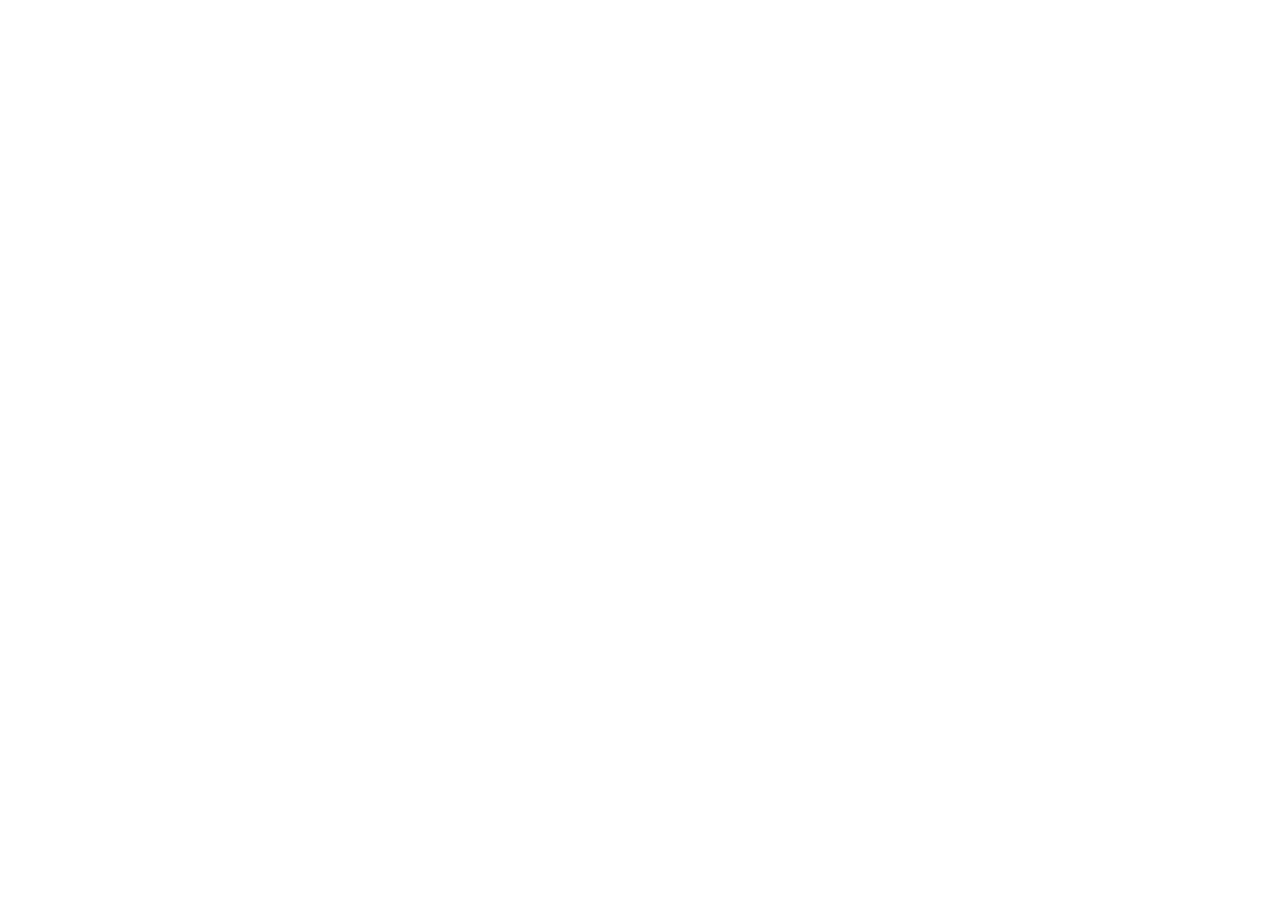
==== form.html @ a802a1e7 "Commit-3: Navigation bar" ====
<!DOCTYPE html>
<html lang="en">
<head>
    <meta charset="UTF-8">
    <meta name="viewport" content="width=device-width, initial-scale=1.0">
    <title>Register now</title>
</head>
<body>

</body>
</html>
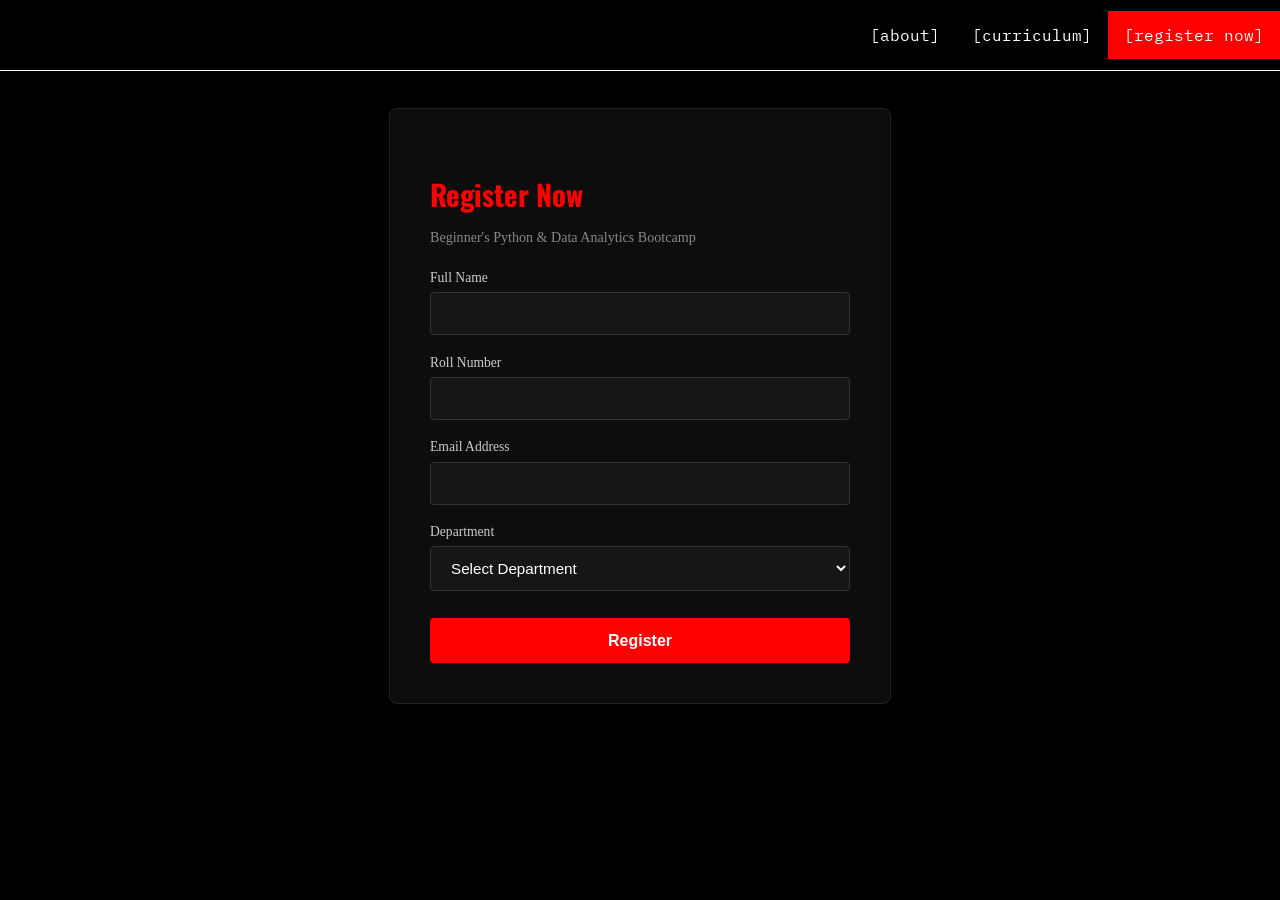
==== commit cf5bd218: "Commit-4: Final Page" ====
--- a/form.html
+++ b/form.html
@@ -4,8 +4,63 @@
     <meta charset="UTF-8">
     <meta name="viewport" content="width=device-width, initial-scale=1.0">
     <title>Register now</title>
+    <link rel="stylesheet" href="style.css">
 </head>
 <body>
+    <div class="navbar">
+        <ul>
+        <li class="navregister"><a href="form.html">[register now]</a></li>
+        <li><a href="index.html#curriculum">[curriculum]</a></li>
+        <li><a href="index.html#about">[about]</a></li>
+        </ul>
+    </div>
+    <main class="signup-container">
+    <div class="signup-card">
+      <form id="registrationForm" class="signup-form" novalidate>
+        <h2>Register Now</h2>
+        <p class="subtitle">Beginner's Python & Data Analytics Bootcamp</p>
 
+        <div id="errorMessage" class="error-banner" style="display: none;"></div>
+
+        <div class="form-group">
+          <label for="fullname">Full Name</label>
+          <input type="text" id="fullname"/>
+        </div>
+
+        <div class="form-group">
+          <label for="rollNumber">Roll Number</label>
+          <input type="text" id="rollNumber" maxlength="9" />
+        </div>
+
+        <div class="form-group">
+          <label for="email">Email Address</label>
+          <input type="email" id="email"/>
+        </div>
+
+        <div class="form-group">
+          <label for="department">Department</label>
+          <select id="department">
+            <option value="">Select Department</option>
+            <option value="CSE">Computer Science & Engineering</option>
+            <option value="ECE">Electronics & ECE</option>
+            <option value="EE">Electrical Engineering</option>
+            <option value="ME">Mechanical Engineering</option>
+            <option value="MA">Mathematics & Computing</option>
+            <option value="OTHER">Other</option>
+          </select>
+        </div>
+
+        <button type="submit" class="submit-btn">Register</button>
+      </form>
+
+      <div id="successMessage" class="success-card" style="display: none;">
+        <div class="success-icon">✓</div>
+        <h2>Registration Successful!</h2>
+        <p>Welcome to the Bootcamp.</p>
+      </div>
+
+    </div>
+    
 </body>
+<script src="script.js"></script>
 </html>
--- a/style.css
+++ b/style.css
@@ -0,0 +1,324 @@
+@import url('https://fonts.googleapis.com/css2?family=Bebas+Neue&family=Inter:wght@400;500;600;700&family=Oswald:wght@500;600;700&family=Roboto+Condensed:wght@600;700&display=swap');
+@import url('https://fonts.googleapis.com/css2?family=IBM+Plex+Mono:wght@400;500;600;700&display=swap');
+body {
+    background-color: #000000;
+    color: white;
+}
+.header {
+    height: 100vh;
+    display: flex;
+    align-items: center;
+    justify-content: center;
+    flex-direction: column;
+}
+.container1 p {
+    font-family: 'Inter', sans-serif;
+    font-size: 20px;
+}
+h1 {
+    color: #ffffff;
+    font-family: 'Oswald', cursive;
+    font-size: 70px
+}
+h2{
+    color: #ff0000;
+    font-family: 'Oswald', cursive;
+    font-size: 50px;
+}
+.container1{
+    padding-left: 9%;
+    padding-right: 9%;
+    text-align: center;
+}
+.highlight {
+    color: #ff0000;
+}
+.details {
+    display: flex;
+    flex-direction: row;
+    justify-content: space-between;
+    margin-top: 20px;
+}
+.detailelem {
+    font-family: 'IBM Plex Mono', monospace;
+    font-size: 20px;
+    text-align: center;
+    border: 1px solid white;
+    width: 30%;
+    color: #c34c4c;
+    padding: 10px;
+    margin-bottom: auto;
+    height: 50%;
+    display: flex;
+    align-items: center;
+    justify-content: center;
+    margin: 3%;
+}
+.register{
+    width: 200px;
+    height: 50px;
+    background-color: #ff0000;
+    color: white;
+    text-align: center;
+    padding: 10px;
+    border: 1px solid white;
+    cursor: pointer;
+    font-family: 'IBM Plex Mono', monospace;
+    margin-top: 20px;
+    margin-bottom: 50px;
+}
+.register:hover {
+    background-color: black;
+    color: #ff0000;
+    transition: 0.3s;
+}
+.curriculum {
+    display: flex;
+    align-items: center;
+    justify-content: center;
+    height: 100vh;
+    background-color: #000000;
+    flex-direction: column;
+    padding-left: 9%;
+    padding-right: 9%;
+    padding-bottom: 15vh;
+}
+.curriculum p {
+    font-family: 'Inter', sans-serif;
+    font-size: 20px;
+    text-align: center;
+}
+.cardrow{
+    display: flex;
+    flex-direction: row;
+    justify-content: space-between;
+    width: 100%;
+    margin-top: 40px;
+}
+.card{
+    width: 45%;
+    height: 200px;
+    background-color: #111111;
+    color: rgb(253, 95, 95);
+    display: flex;
+    align-items: center;
+    justify-content: center;
+    font-family: 'Inter', sans-serif;
+    flex-direction: column;
+    padding: 20px;
+    border-radius: 20px;
+    transition: all 0.3s ease-in-out;
+}
+.card h3{
+    font-family: 'IBM Plex Mono', monospace;
+    font-size: 30px;
+    color: #ffffff;
+    text-align: center;
+}
+.card:hover {
+    border-color: #FF0000;
+    box-shadow: 0 0 20px rgba(255, 0, 0, 0.6), 
+                0 0 20px rgba(255, 0, 0, 0.4),
+                0 0 20px rgba(255, 0, 0, 0.2);
+    trans ̰: translateY(-4px) scale(1.03);
+}
+@media (max-width: 768px) {
+    .header {
+        height: auto;
+        margin-top: 50px;
+    }
+    .details {
+        flex-direction: column;
+        height: auto;
+        align-items: center;
+    }
+    .detailelem {
+        width: 90%;
+        margin-bottom: 10px;
+    }
+    .cardrow {
+        flex-direction: column;
+        align-items: center;
+        width: 100%;
+    }
+    .card {
+        width: 90%;
+        margin-bottom: 30px;
+    }
+    .curriculum {
+        height: auto;
+        padding-bottom: 50px;
+        text-align: center;
+    }
+}
+.navbar {
+    position: fixed;
+    top: 0;
+    left: 0;
+    width: 100%;
+    background-color: rgb(0, 0, 0)ß;
+    display: flex;
+    justify-content: space-between;
+    align-items: center;
+    z-index: 1000;
+    max-height: 70px;
+    flex-direction: row-reverse;
+    border-bottom: #ffffff 1px solid;
+}
+.navbar ul li {
+    float: right;
+    list-style-type: none;
+}
+.navbar ul li a:hover{
+    background-color: rgb(253, 95, 95);
+    color: white;
+    transition: 0.3s;
+}
+.navbar ul li a {
+    display: block;
+    color: white;
+    text-align: center;
+    padding: 14px 16px;
+    text-decoration: none;
+    font-family: 'IBM Plex Mono', monospace;
+}
+.navregister{
+    background-color: #ff0000;
+    color: white;
+}
+.signup-container {
+    flex: 1;
+    display: flex;
+    justify-content: center;
+    align-items: center;
+    padding: 2rem 1rem;
+    padding-top: 100px;
+}
+
+.signup-card {
+    width: 100%;
+    max-width: 420px;
+    padding: 2.5rem;
+    background-color: #0d0d0d;
+    border: 1px solid #222222;
+    border-radius: 8px;
+    box-shadow: 0 4px 20px rgba(0, 0, 0, 0.8);
+    transition: border-color 0.3s ease, box-shadow 0.3s ease;
+}
+
+.signup-card:hover {
+    border-color: #ff0000;
+    box-shadow: 0 0 15px rgba(255, 0, 0, 0.3);
+}
+
+.signup-card h2 {
+    font-size: 1.8rem;
+    margin-bottom: 0.4rem;
+}
+
+.subtitle {
+    color: #888888;
+    font-size: 0.88rem;
+    margin-bottom: 1.5rem;
+}
+
+.form-group {
+    display: flex;
+    flex-direction: column;
+    margin-bottom: 1.2rem;
+}
+
+.form-group label {
+      color: #cccccc;
+      font-size: 0.85rem;
+      margin-bottom: 0.4rem;
+    }
+
+    .form-group input,
+    .form-group select {
+      padding: 0.75rem 1rem;
+      background-color: #161616;
+      border: 1px solid #333333;
+      border-radius: 4px;
+      color: #ffffff;
+      font-size: 0.95rem;
+      outline: none;
+      transition: border-color 0.2s ease, box-shadow 0.2s ease;
+    }
+
+    .form-group select option {
+      background-color: #161616;
+      color: #ffffff;
+    }
+
+    .form-group input:focus,
+    .form-group select:focus {
+      border-color: #ff0000;
+      box-shadow: 0 0 8px rgba(255, 0, 0, 0.4);
+    }
+
+    .submit-btn {
+      width: 100%;
+      padding: 0.85rem;
+      margin-top: 0.5rem;
+      background-color: #ff0000;
+      color: #ffffff;
+      border: none;
+      border-radius: 4px;
+      font-weight: 700;
+      font-size: 1rem;
+      cursor: pointer;
+      transition: background-color 0.2s ease, transform 0.2s ease;
+    }
+
+    .submit-btn:hover {
+      background-color: #cc0000;
+      transform: translateY(-2px);
+    }
+
+    .error-banner {
+      background-color: rgba(255, 0, 0, 0.15);
+      border: 1px solid #ff0000;
+      color: #ff4d4d;
+      padding: 0.75rem;
+      border-radius: 4px;
+      font-size: 0.85rem;
+      margin-bottom: 1.2rem;
+    }
+
+    .success-card {
+      text-align: center;
+      padding: 1rem 0;
+      animation: fadeIn 0.4s ease-in-out;
+    }
+
+    .success-icon {
+      width: 60px;
+      height: 60px;
+      margin: 0 auto 1.2rem auto;
+      background-color: rgba(255, 0, 0, 0.1);
+      border: 2px solid #ff0000;
+      color: #ff0000;
+      border-radius: 50%;
+      display: flex;
+      align-items: center;
+      justify-content: center;
+      font-size: 2rem;
+      font-weight: bold;
+      box-shadow: 0 0 15px rgba(255, 0, 0, 0.4);
+    }
+
+    .success-card h2 {
+      font-size: 1.6rem;
+      margin-bottom: 0.5rem;
+    }
+
+    .success-card p {
+      color: #888888;
+      font-size: 0.95rem;
+    }
+
+    @keyframes fadeIn {
+      from { opacity: 0; transform: translateY(10px); }
+      to { opacity: 1; transform: translateY(0); }
+    }
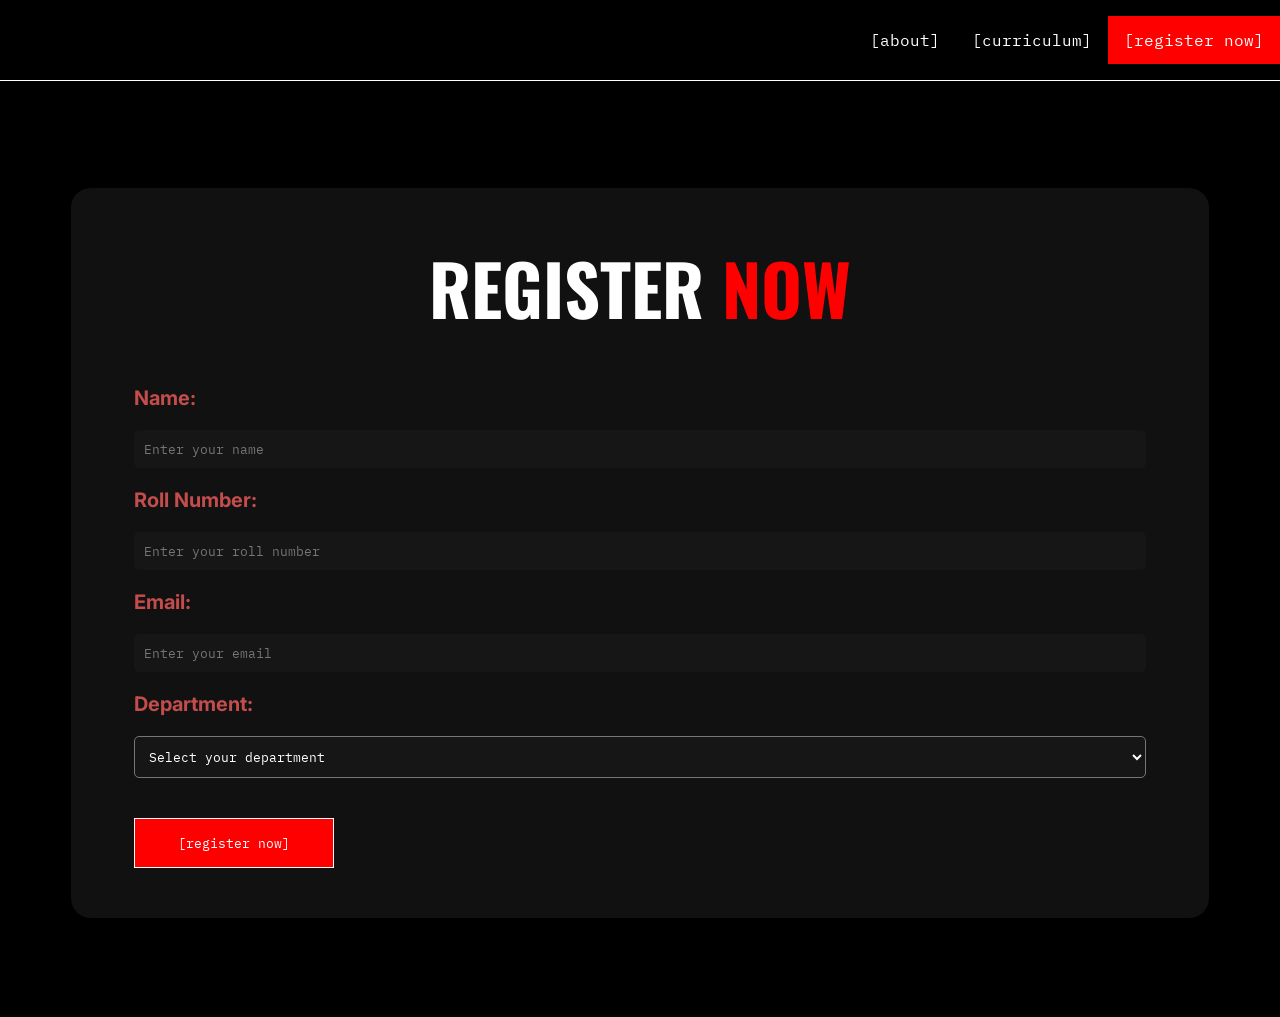
==== commit 3e70fa08: "Commit-5: Deadline extension- final changes and touch ups" ====
--- a/form.html
+++ b/form.html
@@ -14,53 +14,43 @@
         <li><a href="index.html#about">[about]</a></li>
         </ul>
     </div>
-    <main class="signup-container">
-    <div class="signup-card">
-      <form id="registrationForm" class="signup-form" novalidate>
-        <h2>Register Now</h2>
-        <p class="subtitle">Beginner's Python & Data Analytics Bootcamp</p>
-
-        <div id="errorMessage" class="error-banner" style="display: none;"></div>
-
-        <div class="form-group">
-          <label for="fullname">Full Name</label>
-          <input type="text" id="fullname"/>
+    <main class="form-container">
+        <div class="form-card" id="form">
+            <h1>REGISTER <span class="highlight">NOW</span></h1>
+            <h3>Name:</h3>
+            <input type="text" id="name" placeholder="Enter your name">
+            <h3>Roll Number:</h3>
+            <input type="text" id="rollnumber" placeholder="Enter your roll number">
+            <h3>Email:</h3>
+            <input type="email" id="email" placeholder="Enter your email">
+            <h3>Department:</h3>
+            <select id="department">
+                <option value="">Select your department</option>
+                <option value="CSE">Computer Science & Engineering</option>
+                <option value="ECE">Electronics & Communication Engineering</option>
+                <option value="EE">Electrical Engineering</option>
+                <option value="ME">Mechanical Engineering</option>
+                <option value="MA">Mathematics & Computing</option>
+                <option value="OTHER">Other</option>
+            </select>
+            <button id="submit" class="register">[register now]</button>
         </div>
-
-        <div class="form-group">
-          <label for="rollNumber">Roll Number</label>
-          <input type="text" id="rollNumber" maxlength="9" />
+        <div class="form-card" style="display: none;" id="success">
+            <h1>REGISTRATION SUCCESSFUL! WELCOME TO THE BOOTCAMP</h1>
+            <h2>DETAILS</h2>
+            <div class="details">
+                <div class="detailelem">
+                    <p>Date: 29th September</p>
+                </div>
+                <div class="detailelem">
+                    <p>Venue: Vikramshila</p>
+                </div>
+                <div class="detailelem">
+                    <p>Pre Requisites: None</p>
+                </div>
+            </div>
         </div>
-
-        <div class="form-group">
-          <label for="email">Email Address</label>
-          <input type="email" id="email"/>
-        </div>
-
-        <div class="form-group">
-          <label for="department">Department</label>
-          <select id="department">
-            <option value="">Select Department</option>
-            <option value="CSE">Computer Science & Engineering</option>
-            <option value="ECE">Electronics & ECE</option>
-            <option value="EE">Electrical Engineering</option>
-            <option value="ME">Mechanical Engineering</option>
-            <option value="MA">Mathematics & Computing</option>
-            <option value="OTHER">Other</option>
-          </select>
-        </div>
-
-        <button type="submit" class="submit-btn">Register</button>
-      </form>
-
-      <div id="successMessage" class="success-card" style="display: none;">
-        <div class="success-icon">✓</div>
-        <h2>Registration Successful!</h2>
-        <p>Welcome to the Bootcamp.</p>
-      </div>
-
-    </div>
-    
+    </main>
 </body>
 <script src="script.js"></script>
 </html>
--- a/style.css
+++ b/style.css
@@ -120,7 +120,7 @@
     box-shadow: 0 0 20px rgba(255, 0, 0, 0.6), 
                 0 0 20px rgba(255, 0, 0, 0.4),
                 0 0 20px rgba(255, 0, 0, 0.2);
-    trans ̰: translateY(-4px) scale(1.03);
+    transform: translateY(-4px) scale(1.03);
 }
 @media (max-width: 768px) {
     .header {
@@ -156,18 +156,19 @@
     top: 0;
     left: 0;
     width: 100%;
-    background-color: rgb(0, 0, 0)ß;
+    background-color: rgb(0, 0, 0);
     display: flex;
     justify-content: space-between;
     align-items: center;
     z-index: 1000;
-    max-height: 70px;
+    max-height: 80px;
     flex-direction: row-reverse;
-    border-bottom: #ffffff 1px solid;
+    border-bottom: 1px solid #ffffff ;
 }
 .navbar ul li {
     float: right;
     list-style-type: none;
+    height: 100%;
 }
 .navbar ul li a:hover{
     background-color: rgb(253, 95, 95);
@@ -179,6 +180,7 @@
     color: white;
     text-align: center;
     padding: 14px 16px;
+    max-height: fit-content;
     text-decoration: none;
     font-family: 'IBM Plex Mono', monospace;
 }
@@ -186,139 +188,61 @@
     background-color: #ff0000;
     color: white;
 }
-.signup-container {
-    flex: 1;
-    display: flex;
-    justify-content: center;
-    align-items: center;
-    padding: 2rem 1rem;
-    padding-top: 100px;
-}
 
-.signup-card {
-    width: 100%;
-    max-width: 420px;
-    padding: 2.5rem;
-    background-color: #0d0d0d;
-    border: 1px solid #222222;
-    border-radius: 8px;
-    box-shadow: 0 4px 20px rgba(0, 0, 0, 0.8);
-    transition: border-color 0.3s ease, box-shadow 0.3s ease;
-}
-
-.signup-card:hover {
-    border-color: #ff0000;
-    box-shadow: 0 0 15px rgba(255, 0, 0, 0.3);
-}
-
-.signup-card h2 {
-    font-size: 1.8rem;
-    margin-bottom: 0.4rem;
-}
-
-.subtitle {
-    color: #888888;
-    font-size: 0.88rem;
-    margin-bottom: 1.5rem;
-}
-
-.form-group {
-    display: flex;
-    flex-direction: column;
-    margin-bottom: 1.2rem;
-}
-
-.form-group label {
-      color: #cccccc;
-      font-size: 0.85rem;
-      margin-bottom: 0.4rem;
-    }
-
-    .form-group input,
-    .form-group select {
-      padding: 0.75rem 1rem;
-      background-color: #161616;
-      border: 1px solid #333333;
-      border-radius: 4px;
-      color: #ffffff;
-      font-size: 0.95rem;
-      outline: none;
-      transition: border-color 0.2s ease, box-shadow 0.2s ease;
-    }
-
-    .form-group select option {
-      background-color: #161616;
-      color: #ffffff;
-    }
-
-    .form-group input:focus,
-    .form-group select:focus {
-      border-color: #ff0000;
-      box-shadow: 0 0 8px rgba(255, 0, 0, 0.4);
-    }
-
-    .submit-btn {
-      width: 100%;
-      padding: 0.85rem;
-      margin-top: 0.5rem;
-      background-color: #ff0000;
-      color: #ffffff;
-      border: none;
-      border-radius: 4px;
-      font-weight: 700;
-      font-size: 1rem;
-      cursor: pointer;
-      transition: background-color 0.2s ease, transform 0.2s ease;
-    }
-
-    .submit-btn:hover {
-      background-color: #cc0000;
-      transform: translateY(-2px);
-    }
-
-    .error-banner {
-      background-color: rgba(255, 0, 0, 0.15);
-      border: 1px solid #ff0000;
-      color: #ff4d4d;
-      padding: 0.75rem;
-      border-radius: 4px;
-      font-size: 0.85rem;
-      margin-bottom: 1.2rem;
-    }
-
-    .success-card {
-      text-align: center;
-      padding: 1rem 0;
-      animation: fadeIn 0.4s ease-in-out;
-    }
-
-    .success-icon {
-      width: 60px;
-      height: 60px;
-      margin: 0 auto 1.2rem auto;
-      background-color: rgba(255, 0, 0, 0.1);
-      border: 2px solid #ff0000;
-      color: #ff0000;
-      border-radius: 50%;
-      display: flex;
-      align-items: center;
-      justify-content: center;
-      font-size: 2rem;
-      font-weight: bold;
-      box-shadow: 0 0 15px rgba(255, 0, 0, 0.4);
-    }
-
-    .success-card h2 {
-      font-size: 1.6rem;
-      margin-bottom: 0.5rem;
-    }
-
-    .success-card p {
-      color: #888888;
-      font-size: 0.95rem;
-    }
-
-    @keyframes fadeIn {
-      from { opacity: 0; transform: translateY(10px); }
-      to { opacity: 1; transform: translateY(0); }
-    }+.form-container {
+    display: flex;
+    justify-content: center;
+    align-items: center;
+    height: 100vh;
+    background-color: #000000;
+    padding-bottom: 8%;
+}
+.form-card {
+    width: 80%;
+    height: auto;
+    background-color: #111111;
+    border-radius: 20px;
+    padding-left: 5%;
+    padding-right: 5%;
+    margin-top: 15%;
+}
+.form-card h1 {
+    text-align: center;
+}
+.form-card h3 {
+    font-family: 'Inter', sans-serif;
+    font-size: 20px;
+    color: #c34c4c;
+}
+.form-card input {
+    width: 100%;
+    padding: 10px;
+    border-radius: 5px;
+    background-color: #161616;
+    color: #ffffff;
+    font-family: 'IBM Plex Mono', monospace;
+    border: none;
+    box-sizing: border-box;
+}
+.form-card select {
+    width: 100%;
+    padding: 10px;
+    border-radius: 5px;
+    background-color: #161616;
+    color: #ffffff;
+    font-family: "IBM Plex Mono", monospace;
+    box-sizing: border-box;
+    margin-bottom: 20px;
+}
+.form-card h2{
+    text-align: center;
+}
+@media (max-width: 768px){
+    .form-card {
+        width: 90%;
+        margin-top: 200px;
+    }
+    .navbar {
+        font-size: 12px;
+    }
+}
